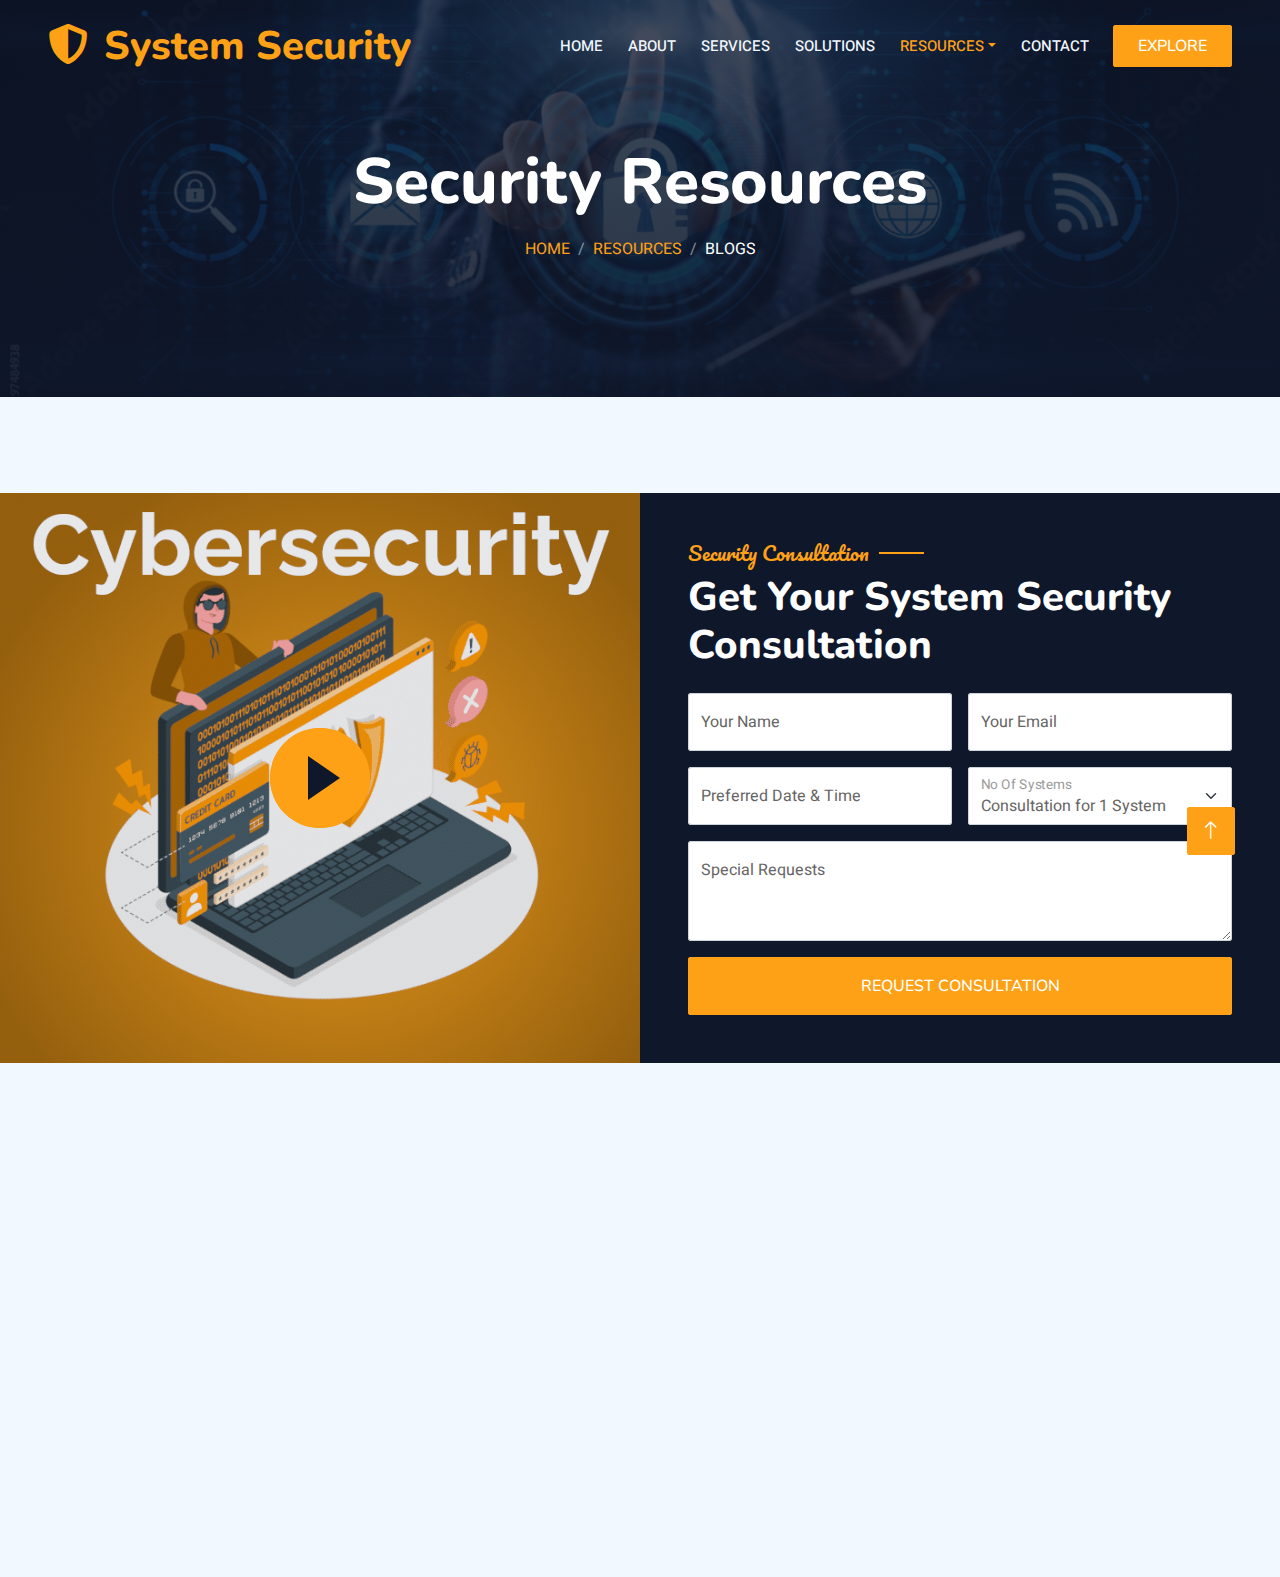
==== resources.html @ d475a1ef "First commit" ====
<!DOCTYPE html>
<html lang="en">

<head>
    <meta charset="utf-8">
    <title>System Security</title>
    <meta content="width=device-width, initial-scale=1.0" name="viewport">
    <meta content="" name="keywords">
    <meta content="" name="description">

    <!-- Favicon -->
    <link href="img/favicon.ico" rel="icon">

    <!-- Google Web Fonts -->
    <link rel="preconnect" href="https://fonts.googleapis.com">
    <link rel="preconnect" href="https://fonts.gstatic.com" crossorigin>
    <link href="https://fonts.googleapis.com/css2?family=Heebo:wght@400;500;600&family=Nunito:wght@600;700;800&family=Pacifico&display=swap" rel="stylesheet">

    <!-- Icon Font Stylesheet -->
    <link href="https://cdnjs.cloudflare.com/ajax/libs/font-awesome/5.10.0/css/all.min.css" rel="stylesheet">
    <link href="https://cdn.jsdelivr.net/npm/bootstrap-icons@1.4.1/font/bootstrap-icons.css" rel="stylesheet">

    <!-- Libraries Stylesheet -->
    <link href="lib/animate/animate.min.css" rel="stylesheet">
    <link href="lib/owlcarousel/assets/owl.carousel.min.css" rel="stylesheet">
    <link href="lib/tempusdominus/css/tempusdominus-bootstrap-4.min.css" rel="stylesheet" />

    <!-- Customized Bootstrap Stylesheet -->
    <link href="css/bootstrap.min.css" rel="stylesheet">

    <!-- Template Stylesheet -->
    <link href="css/style.css" rel="stylesheet">
</head>

<body>
    <div class="container-xxl bg-white p-0">
        <!-- Spinner Start -->
        <div id="spinner" class="show bg-white position-fixed translate-middle w-100 vh-100 top-50 start-50 d-flex align-items-center justify-content-center">
            <div class="spinner-border text-primary" style="width: 3rem; height: 3rem;" role="status">
                <span class="sr-only">Loading...</span>
            </div>
        </div>
        <!-- Spinner End -->


<!-- Navbar & Hero Start -->
<div class="container-xxl position-relative p-0">
    <nav class="navbar navbar-expand-lg navbar-dark bg-dark px-4 px-lg-5 py-3 py-lg-0">
        <a href="" class="navbar-brand p-0">
            <h1 class="text-primary m-0"><i class="fa fa-shield-alt me-3"></i>System Security</h1>
            <!-- <img src="img/logo.png" alt="Logo"> -->
        </a>
        <button class="navbar-toggler" type="button" data-bs-toggle="collapse" data-bs-target="#navbarCollapse">
            <span class="fa fa-bars"></span>
        </button>
        <div class="collapse navbar-collapse" id="navbarCollapse">
            <div class="navbar-nav ms-auto py-0 pe-4">
                <a href="index.html" class="nav-item nav-link">Home</a>
                <a href="about.html" class="nav-item nav-link">About</a>
                <a href="service.html" class="nav-item nav-link">Services</a>
                <a href="solutions.html" class="nav-item nav-link">Solutions</a>
                <div class="nav-item dropdown">
                    <a href="#" class="nav-link dropdown-toggle active" data-bs-toggle="dropdown">Resources</a>
                    <div class="dropdown-menu m-0">
                        <a href="resources.html" class="dropdown-item active">Blogs</a>
                        <a href="team.html" class="dropdown-item">Team</a>
                        <a href="testimonial.html" class="dropdown-item">Testimonials</a>
                    </div>
                </div>
                <a href="contact.html" class="nav-item nav-link">Contact</a>
            </div>
        </div><a href="resources.html" class="btn btn-primary py-2 px-4">Explore</a>
    </div>
    </nav>

    <div class="container-xxl py-5 bg-dark hero-header mb-5">
        <div class="container text-center my-5 pt-5 pb-4">
            <h1 class="display-3 text-white mb-3 animated slideInDown">Security Resources</h1>
            <nav aria-label="breadcrumb">
                <ol class="breadcrumb justify-content-center text-uppercase">
                    <li class="breadcrumb-item"><a href="#">Home</a></li>
                    <li class="breadcrumb-item"><a href="#">Resources</a></li>
                    <li class="breadcrumb-item text-white active" aria-current="page">Blogs</li>
                </ol>
            </nav>
        </div>
    </div>
</div>
<!-- Navbar & Hero End -->


<!-- Security Consultation Start -->
<div class="container-xxl py-5 px-0 wow fadeInUp" data-wow-delay="0.1s">
    <div class="row g-0">
        <div class="col-md-6">
            <div class="video">
                <button type="button" class="btn-play" data-bs-toggle="modal" data-src="https://www.youtube.com/embed/DWRcNpR6Kdc" data-bs-target="#videoModal">
                    <span></span>
                </button>
            </div>
        </div>
        <div class="col-md-6 bg-dark d-flex align-items-center">
            <div class="p-5 wow fadeInUp" data-wow-delay="0.2s">
                <h5 class="section-title ff-secondary text-start text-primary fw-normal">Security Consultation</h5>
                <h1 class="text-white mb-4">Get Your System Security Consultation</h1>
                <form>
                    <div class="row g-3">
                        <div class="col-md-6">
                            <div class="form-floating">
                                <input type="text" class="form-control" id="name" placeholder="Your Name">
                                <label for="name">Your Name</label>
                            </div>
                        </div>
                        <div class="col-md-6">
                            <div class="form-floating">
                                <input type="email" class="form-control" id="email" placeholder="Your Email">
                                <label for="email">Your Email</label>
                            </div>
                        </div>
                        <div class="col-md-6">
                            <div class="form-floating date" id="date3" data-target-input="nearest">
                                <input type="text" class="form-control datetimepicker-input" id="datetime" placeholder="Preferred Consultation Date & Time" data-target="#date3" data-toggle="datetimepicker" />
                                <label for="datetime">Preferred Date & Time</label>
                            </div>
                        </div>
                        <div class="col-md-6">
                            <div class="form-floating">
                                <select class="form-select" id="select1">
                                    <option value="1">Consultation for 1 System</option>
                                    <option value="2">Consultation for 2 Systems</option>
                                    <option value="3">Consultation for 3 Systems</option>
                                </select>
                                <label for="select1">No Of Systems</label>
                            </div>
                        </div>
                        <div class="col-12">
                            <div class="form-floating">
                                <textarea class="form-control" placeholder="Special Security Requests" id="message" style="height: 100px"></textarea>
                                <label for="message">Special Requests</label>
                            </div>
                        </div>
                        <div class="col-12">
                            <button class="btn btn-primary w-100 py-3" type="submit">Request Consultation</button>
                        </div>
                    </div>
                </form>
            </div>
        </div>
    </div>
</div>

<div class="modal fade" id="videoModal" tabindex="-1" aria-labelledby="exampleModalLabel" aria-hidden="true">
    <div class="modal-dialog">
        <div class="modal-content rounded-0">
            <div class="modal-header">
                <h5 class="modal-title" id="exampleModalLabel">Security Video</h5>
                <button type="button" class="btn-close" data-bs-dismiss="modal" aria-label="Close"></button>
            </div>
            <div class="modal-body">
                <!-- 16:9 aspect ratio -->
                <div class="ratio ratio-16x9">
                    <iframe class="embed-responsive-item" src="" id="video" allowfullscreen allowscriptaccess="always"
                        allow="autoplay"></iframe>
                </div>
            </div>
        </div>
    </div>
</div>
<!-- Security Consultation End -->

        

        <!-- Footer Start -->
        <div class="container-fluid bg-dark text-light footer pt-5 mt-5 wow fadeIn" data-wow-delay="0.1s">
            <div class="container py-5">
                <div class="row g-5">
                    <div class="col-lg-3 col-md-6">
                        <h4 class="section-title ff-secondary text-start text-primary fw-normal mb-4">Company</h4>
                        <a class="btn btn-link" href="">About Us</a>
                        <a class="btn btn-link" href="">Contact Us</a>
                        <a class="btn btn-link" href="">Reservation</a>
                        <a class="btn btn-link" href="">Privacy Policy</a>
                        <a class="btn btn-link" href="">Terms & Condition</a>
                    </div>
                    <div class="col-lg-3 col-md-6">
                        <h4 class="section-title ff-secondary text-start text-primary fw-normal mb-4">Contact</h4>
                        <p class="mb-2"><i class="fa fa-map-marker-alt me-3"></i>123 Street, New York, USA</p>
                        <p class="mb-2"><i class="fa fa-phone-alt me-3"></i>+012 345 67890</p>
                        <p class="mb-2"><i class="fa fa-envelope me-3"></i>info@example.com</p>
                        <div class="d-flex pt-2">
                            <a class="btn btn-outline-light btn-social" href=""><i class="fab fa-twitter"></i></a>
                            <a class="btn btn-outline-light btn-social" href=""><i class="fab fa-facebook-f"></i></a>
                            <a class="btn btn-outline-light btn-social" href=""><i class="fab fa-youtube"></i></a>
                            <a class="btn btn-outline-light btn-social" href=""><i class="fab fa-linkedin-in"></i></a>
                        </div>
                    </div>
                    <div class="col-lg-3 col-md-6">
                        <h4 class="section-title ff-secondary text-start text-primary fw-normal mb-4">Opening</h4>
                        <h5 class="text-light fw-normal">Monday - Saturday</h5>
                        <p>09AM - 09PM</p>
                        <h5 class="text-light fw-normal">Sunday</h5>
                        <p>10AM - 08PM</p>
                    </div>
                    <div class="col-lg-3 col-md-6">
                        <h4 class="section-title ff-secondary text-start text-primary fw-normal mb-4">Newsletter</h4>
                        <p>Dolor amet sit justo amet elitr clita ipsum elitr est.</p>
                        <div class="position-relative mx-auto" style="max-width: 400px;">
                            <input class="form-control border-primary w-100 py-3 ps-4 pe-5" type="text" placeholder="Your email">
                            <button type="button" class="btn btn-primary py-2 position-absolute top-0 end-0 mt-2 me-2">SignUp</button>
                        </div>
                    </div>
                </div>
            </div>
            <div class="container">
                <div class="copyright">
                    <div class="row">
                        <div class="col-md-6 text-center text-md-start mb-3 mb-md-0">
                            &copy; <a class="border-bottom" href="#">System Security</a>, All Right Reserved. 
							
							<!--/*** This template is free as long as you keep the footer author’s credit link/attribution link/backlink. If you'd like to use the template without the footer author’s credit link/attribution link/backlink, you can purchase the Credit Removal License from "https://htmlcodex.com/credit-removal". Thank you for your support. ***/-->
							Designed By <a class="border-bottom" href="https://htmlcodex.com">Maryam Mhmd</a>
                        </div>
                        <div class="col-md-6 text-center text-md-end">
                            <div class="footer-menu">
                                <a href="">Home</a>
                                <a href="">Help</a>
                                <a href="">FQAs</a>
                            </div>
                        </div>
                    </div>
                </div>
            </div>
        </div>
        <!-- Footer End -->


        <!-- Back to Top -->
        <a href="#" class="btn btn-lg btn-primary btn-lg-square back-to-top"><i class="bi bi-arrow-up"></i></a>
    </div>

    <!-- JavaScript Libraries -->
    <script src="https://code.jquery.com/jquery-3.4.1.min.js"></script>
    <script src="https://cdn.jsdelivr.net/npm/bootstrap@5.0.0/dist/js/bootstrap.bundle.min.js"></script>
    <script src="lib/wow/wow.min.js"></script>
    <script src="lib/easing/easing.min.js"></script>
    <script src="lib/waypoints/waypoints.min.js"></script>
    <script src="lib/counterup/counterup.min.js"></script>
    <script src="lib/owlcarousel/owl.carousel.min.js"></script>
    <script src="lib/tempusdominus/js/moment.min.js"></script>
    <script src="lib/tempusdominus/js/moment-timezone.min.js"></script>
    <script src="lib/tempusdominus/js/tempusdominus-bootstrap-4.min.js"></script>

    <!-- Template Javascript -->
    <script src="js/main.js"></script>
</body>

</html>
---- css/style.css ----
/********** Template CSS **********/
:root {
    --primary: #FEA116;
    --light: #F1F8FF;
    --dark: #0F172B;
}

.ff-secondary {
    font-family: 'Pacifico', cursive;
}

.fw-medium {
    font-weight: 600 !important;
}

.fw-semi-bold {
    font-weight: 700 !important;
}

.back-to-top {
    position: fixed;
    display: none;
    right: 45px;
    bottom: 45px;
    z-index: 99;
}


/*** Spinner ***/
#spinner {
    opacity: 0;
    visibility: hidden;
    transition: opacity .5s ease-out, visibility 0s linear .5s;
    z-index: 99999;
}

#spinner.show {
    transition: opacity .5s ease-out, visibility 0s linear 0s;
    visibility: visible;
    opacity: 1;
}


/*** Button ***/
.btn {
    font-family: 'Nunito', sans-serif;
    font-weight: 500;
    text-transform: uppercase;
    transition: .5s;
}

.btn.btn-primary,
.btn.btn-secondary {
    color: #FFFFFF;
}

.btn-square {
    width: 38px;
    height: 38px;
}

.btn-sm-square {
    width: 32px;
    height: 32px;
}

.btn-lg-square {
    width: 48px;
    height: 48px;
}

.btn-square,
.btn-sm-square,
.btn-lg-square {
    padding: 0;
    display: flex;
    align-items: center;
    justify-content: center;
    font-weight: normal;
    border-radius: 2px;
}


/*** Navbar ***/
.navbar-dark .navbar-nav .nav-link {
    position: relative;
    margin-left: 25px;
    padding: 35px 0;
    font-size: 15px;
    color: var(--light) !important;
    text-transform: uppercase;
    font-weight: 500;
    outline: none;
    transition: .5s;
}

.sticky-top.navbar-dark .navbar-nav .nav-link {
    padding: 20px 0;
}

.navbar-dark .navbar-nav .nav-link:hover,
.navbar-dark .navbar-nav .nav-link.active {
    color: var(--primary) !important;
}

.navbar-dark .navbar-brand img {
    max-height: 60px;
    transition: .5s;
}

.sticky-top.navbar-dark .navbar-brand img {
    max-height: 45px;
}

@media (max-width: 991.98px) {
    .sticky-top.navbar-dark {
        position: relative;
    }

    .navbar-dark .navbar-collapse {
        margin-top: 15px;
        border-top: 1px solid rgba(255, 255, 255, .1)
    }

    .navbar-dark .navbar-nav .nav-link,
    .sticky-top.navbar-dark .navbar-nav .nav-link {
        padding: 10px 0;
        margin-left: 0;
    }

    .navbar-dark .navbar-brand img {
        max-height: 45px;
    }
}

@media (min-width: 992px) {
    .navbar-dark {
        position: absolute;
        width: 100%;
        top: 0;
        left: 0;
        z-index: 999;
        background: transparent !important;
    }
    
    .sticky-top.navbar-dark {
        position: fixed;
        background: var(--dark) !important;
    }
}


/*** Hero Header ***/
.hero-header {
    background: linear-gradient(rgba(15, 23, 43, 0.759), rgba(15, 23, 43, .9)), url(../img/ground.jpg);
    background-position: center center;
    background-repeat: no-repeat;
    background-size: cover;
}

.hero-header img {
    animation: imgRotate 50s linear infinite;
}

@keyframes imgRotate { 
    100% { 
        transform: rotate(360deg); 
    } 
}

.breadcrumb-item + .breadcrumb-item::before {
    color: rgba(255, 255, 255, .5);
}


/*** Section Title ***/
.section-title {
    position: relative;
    display: inline-block;
}

.section-title::before {
    position: absolute;
    content: "";
    width: 45px;
    height: 2px;
    top: 50%;
    left: -55px;
    margin-top: -1px;
    background: var(--primary);
}

.section-title::after {
    position: absolute;
    content: "";
    width: 45px;
    height: 2px;
    top: 50%;
    right: -55px;
    margin-top: -1px;
    background: var(--primary);
}

.section-title.text-start::before,
.section-title.text-end::after {
    display: none;
}


/*** Service ***/
.service-item {
    box-shadow: 0 0 45px rgba(0, 0, 0, .08);
    transition: .5s;
}

.service-item:hover {
    background: var(--primary);
}

.service-item * {
    transition: .5s;
}

.service-item:hover * {
    color: var(--light) !important;
}


/*** Food Menu ***/
.nav-pills .nav-item .active {
    border-bottom: 2px solid var(--primary);
}


/*** Youtube Video ***/
.video {
    position: relative;
    height: 100%;
    min-height: 500px;
    background: linear-gradient(rgba(15, 23, 43, .1), rgba(15, 23, 43, .1)), url(../img/video.jpg);
    background-position: center center;
    background-repeat: no-repeat;
    background-size: cover;
}

.video .btn-play {
    position: absolute;
    z-index: 3;
    top: 50%;
    left: 50%;
    transform: translateX(-50%) translateY(-50%);
    box-sizing: content-box;
    display: block;
    width: 32px;
    height: 44px;
    border-radius: 50%;
    border: none;
    outline: none;
    padding: 18px 20px 18px 28px;
}

.video .btn-play:before {
    content: "";
    position: absolute;
    z-index: 0;
    left: 50%;
    top: 50%;
    transform: translateX(-50%) translateY(-50%);
    display: block;
    width: 100px;
    height: 100px;
    background: var(--primary);
    border-radius: 50%;
    animation: pulse-border 1500ms ease-out infinite;
}

.video .btn-play:after {
    content: "";
    position: absolute;
    z-index: 1;
    left: 50%;
    top: 50%;
    transform: translateX(-50%) translateY(-50%);
    display: block;
    width: 100px;
    height: 100px;
    background: var(--primary);
    border-radius: 50%;
    transition: all 200ms;
}

.video .btn-play img {
    position: relative;
    z-index: 3;
    max-width: 100%;
    width: auto;
    height: auto;
}

.video .btn-play span {
    display: block;
    position: relative;
    z-index: 3;
    width: 0;
    height: 0;
    border-left: 32px solid var(--dark);
    border-top: 22px solid transparent;
    border-bottom: 22px solid transparent;
}

@keyframes pulse-border {
    0% {
        transform: translateX(-50%) translateY(-50%) translateZ(0) scale(1);
        opacity: 1;
    }

    100% {
        transform: translateX(-50%) translateY(-50%) translateZ(0) scale(1.5);
        opacity: 0;
    }
}

#videoModal {
    z-index: 99999;
}

#videoModal .modal-dialog {
    position: relative;
    max-width: 800px;
    margin: 60px auto 0 auto;
}

#videoModal .modal-body {
    position: relative;
    padding: 0px;
}

#videoModal .close {
    position: absolute;
    width: 30px;
    height: 30px;
    right: 0px;
    top: -30px;
    z-index: 999;
    font-size: 30px;
    font-weight: normal;
    color: #FFFFFF;
    background: #000000;
    opacity: 1;
}


/*** Team ***/
.team-item {
    box-shadow: 0 0 45px rgba(0, 0, 0, .08);
    height: calc(100% - 38px);
    transition: .5s;
}

.team-item img {
    transition: .5s;
}

.team-item:hover img {
    transform: scale(1.1);
}

.team-item:hover {
    height: 100%;
}

.team-item .btn {
    border-radius: 38px 38px 0 0;
}


/*** Testimonial ***/
.testimonial-carousel .owl-item .testimonial-item,
.testimonial-carousel .owl-item.center .testimonial-item * {
    transition: .5s;
}

.testimonial-carousel .owl-item.center .testimonial-item {
    background: var(--primary) !important;
    border-color: var(--primary) !important;
}

.testimonial-carousel .owl-item.center .testimonial-item * {
    color: var(--light) !important;
}

.testimonial-carousel .owl-dots {
    margin-top: 24px;
    display: flex;
    align-items: flex-end;
    justify-content: center;
}

.testimonial-carousel .owl-dot {
    position: relative;
    display: inline-block;
    margin: 0 5px;
    width: 15px;
    height: 15px;
    border: 1px solid #CCCCCC;
    border-radius: 15px;
    transition: .5s;
}

.testimonial-carousel .owl-dot.active {
    background: var(--primary);
    border-color: var(--primary);
}


/*** Footer ***/
.footer .btn.btn-social {
    margin-right: 5px;
    width: 35px;
    height: 35px;
    display: flex;
    align-items: center;
    justify-content: center;
    color: var(--light);
    border: 1px solid #FFFFFF;
    border-radius: 35px;
    transition: .3s;
}

.footer .btn.btn-social:hover {
    color: var(--primary);
}

.footer .btn.btn-link {
    display: block;
    margin-bottom: 5px;
    padding: 0;
    text-align: left;
    color: #FFFFFF;
    font-size: 15px;
    font-weight: normal;
    text-transform: capitalize;
    transition: .3s;
}

.footer .btn.btn-link::before {
    position: relative;
    content: "\f105";
    font-family: "Font Awesome 5 Free";
    font-weight: 900;
    margin-right: 10px;
}

.footer .btn.btn-link:hover {
    letter-spacing: 1px;
    box-shadow: none;
}

.footer .copyright {
    padding: 25px 0;
    font-size: 15px;
    border-top: 1px solid rgba(256, 256, 256, .1);
}

.footer .copyright a {
    color: var(--light);
}

.footer .footer-menu a {
    margin-right: 15px;
    padding-right: 15px;
    border-right: 1px solid rgba(255, 255, 255, .1);
}

.footer .footer-menu a:last-child {
    margin-right: 0;
    padding-right: 0;
    border-right: none;
}
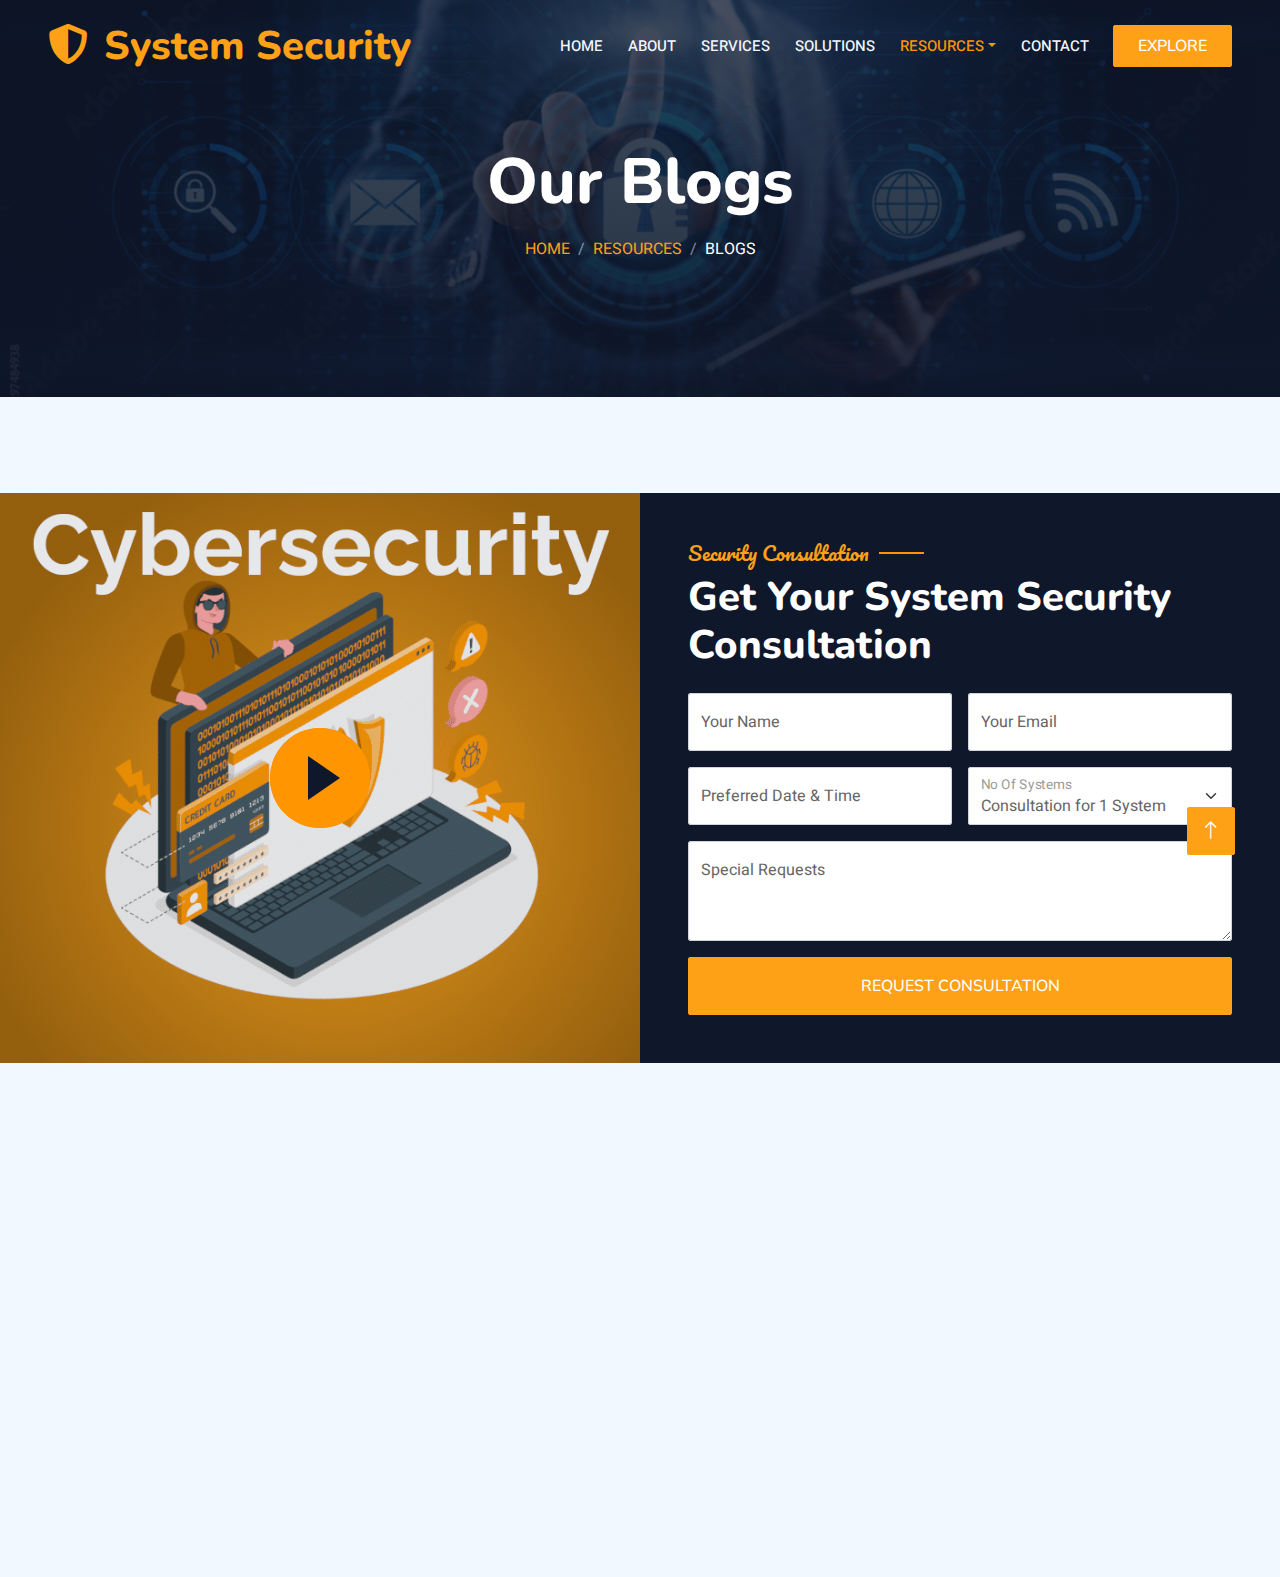
==== commit e83242d7: "Updated 'Blogs' to 'Our Blogs' and 'Team' to 'Our Team'" ====
--- a/resources.html
+++ b/resources.html
@@ -75,7 +75,7 @@
 
     <div class="container-xxl py-5 bg-dark hero-header mb-5">
         <div class="container text-center my-5 pt-5 pb-4">
-            <h1 class="display-3 text-white mb-3 animated slideInDown">Security Resources</h1>
+            <h1 class="display-3 text-white mb-3 animated slideInDown">Our Blogs</h1>
             <nav aria-label="breadcrumb">
                 <ol class="breadcrumb justify-content-center text-uppercase">
                     <li class="breadcrumb-item"><a href="#">Home</a></li>
--- a/css/style.css
+++ b/css/style.css
@@ -1,6 +1,6 @@
 /********** Template CSS **********/
 :root {
-    --primary: #FEA116;
+    --primary:  #ff9500;
     --light: #F1F8FF;
     --dark: #0F172B;
 }
